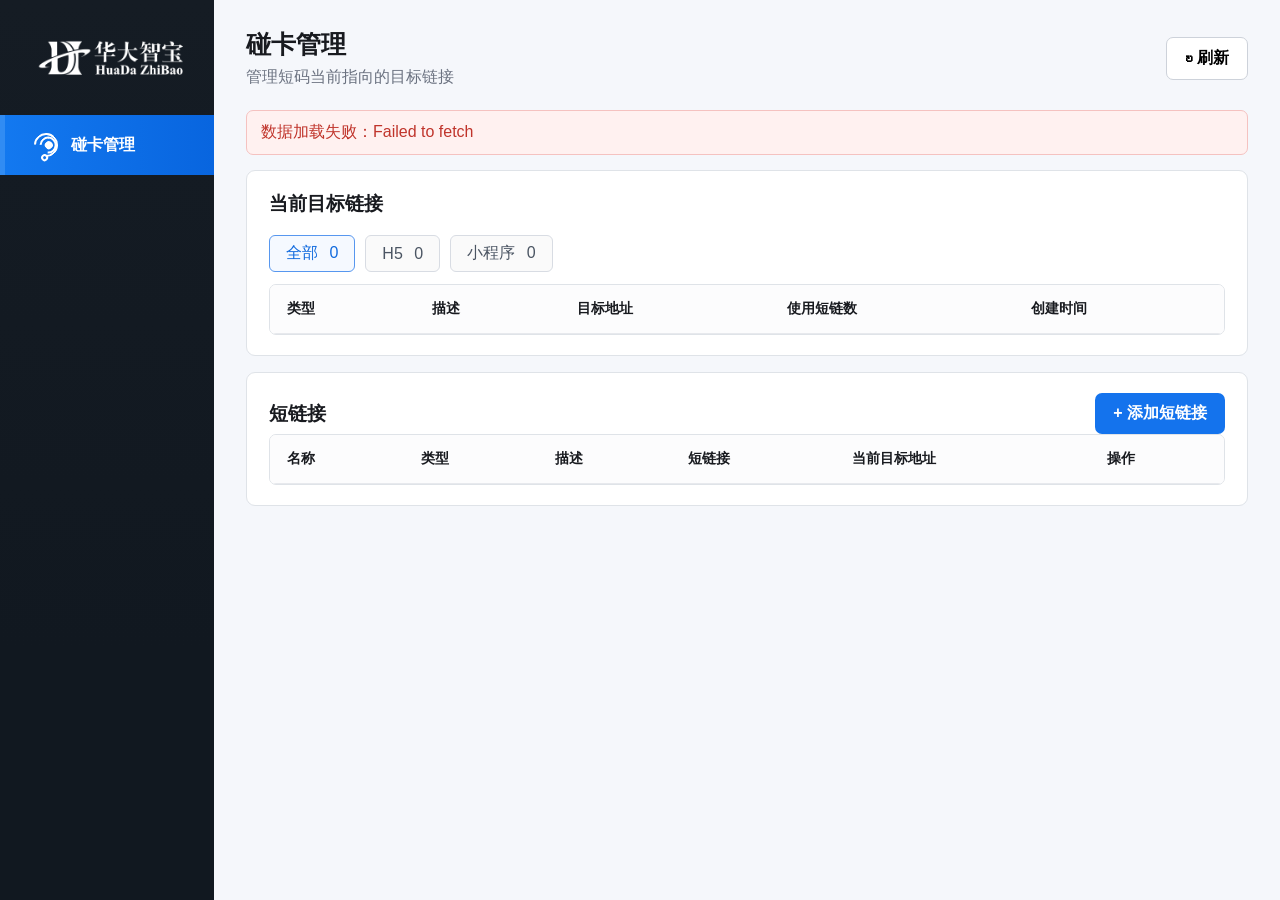
==== index.html @ 5fd1317d "feat: add card switch demo frontend" ====
<!doctype html>
<html lang="zh-CN">
<head>
  <meta charset="UTF-8" />
  <meta name="viewport" content="width=device-width, initial-scale=1.0" />
  <title>碰卡后台管理系统</title>
  <link rel="stylesheet" href="./style.css" />
</head>
<body>
  <div class="shell">
    <aside>
      <div class="brand">
        <img class="brand-logo" src="./assets/company-logo.png" alt="华大智宝" />
      </div>
      <div class="nav"><span class="tap-icon" aria-hidden="true"><i></i></span><b>碰卡管理</b></div>
    </aside>
    <main>
      <div class="content">
        <div class="title-row"><div><h1>碰卡管理</h1><p>管理短码当前指向的目标链接</p></div><button class="btn outline" id="refreshBtn">↻ 刷新</button></div>
        <div id="notice"></div>

        <section class="panel">
          <div class="panel-head"><h2>当前目标链接</h2></div>
          <div class="tabs"><button class="active" data-filter="all">全部 <i id="allCount">0</i></button><button data-filter="h5">H5 <i id="h5Count">0</i></button><button data-filter="miniprogram">小程序 <i id="miniCount">0</i></button></div>
          <div class="table"><table><thead><tr><th>类型</th><th>描述</th><th>目标地址</th><th>使用短链数</th><th>创建时间</th></tr></thead><tbody id="targetRows"></tbody></table></div>
        </section>

        <section class="panel">
          <div class="panel-head"><h2>短链接</h2><button class="btn primary" id="addLinkBtn">+ 添加短链接</button></div>
          <div class="table"><table><thead><tr><th>名称</th><th>类型</th><th>描述</th><th>短链接</th><th>当前目标地址</th><th>操作</th></tr></thead><tbody id="cardRows"></tbody></table></div>
        </section>
      </div>
    </main>
  </div>

  <dialog id="linkDialog">
    <form id="linkForm">
      <button class="close" type="button" data-close>×</button><h2 id="linkDialogTitle">添加短链接</h2><p id="linkDialogTip">创建固定短码与目标地址的映射</p>
      <label><span>卡片名称</span><input id="linkName" required placeholder="例如：展厅入口" /></label>
      <label id="customCodeField"><span>自定义短码</span><div><input id="customCode" maxlength="8" placeholder="可选，留空或已存在自动生成" /><small>填写短链接末尾的 8 位内容，支持字母、数字、- 和 _</small></div></label>
      <label id="shortUrlField" hidden><span>短链接</span><input id="shortUrl" disabled /></label>
      <label><span>目标类型</span><div class="radio"><button class="selected" type="button" data-link-type="h5">◉ H5</button><button type="button" data-link-type="miniprogram">○ 小程序</button></div></label>
      <label><span>链接描述</span><input id="linkDescription" placeholder="例如：百度地图网页" /></label>
      <label><span>目标链接</span><div><input id="targetUrl" required placeholder="请输入完整目标链接" /></div></label>
      <div class="actions"><button class="btn outline" type="button" data-close>取消</button><button class="btn primary" id="saveLinkBtn">创建</button></div>
    </form>
  </dialog>
  <script src="./config.js"></script>
  <script src="./app.js"></script>
</body>
</html>
---- style.css ----
*{box-sizing:border-box}body{margin:0;min-width:320px;background:#f5f7fb;color:#181a1f;font-family:Inter,"PingFang SC","Microsoft YaHei",sans-serif}button,input,select{font:inherit}button{cursor:pointer}.shell{display:flex;min-height:100vh}aside{width:214px;flex:none;background:linear-gradient(180deg,#151c24,#111820 72%);color:#fff}.brand{height:115px;display:flex;align-items:center;padding:0 31px}.brand-logo{display:block;width:152px;height:auto;max-width:100%;object-fit:contain}.nav{position:relative;height:60px;display:flex;align-items:center;gap:13px;padding:0 34px;background:linear-gradient(90deg,#1379f0,#0865df);font-weight:600;box-shadow:inset 5px 0 #318cf3}.nav b{white-space:nowrap}.tap-icon{position:relative;width:24px;height:24px;display:block;flex:none;border:2px solid #fff;border-left-color:transparent;border-radius:50%;transform:rotate(-42deg)}.tap-icon:before,.tap-icon:after{content:"";position:absolute;border:2px solid #fff;border-left-color:transparent;border-radius:50%}.tap-icon:before{width:13px;height:13px;left:3px;top:3px}.tap-icon:after{width:4px;height:4px;left:7.5px;top:7.5px;background:#fff}.tap-icon i{position:absolute;width:7px;height:7px;border:2px solid #fff;border-radius:50%;left:-3px;bottom:-2px;background:#1675e9}main{min-width:0;flex:1}header{height:68px;display:flex;align-items:center;padding:0 32px;background:#fff;border-bottom:1px solid #e2e5ea;font-size:20px;font-weight:700}.content{max-width:1500px;padding:28px 32px 50px}.title-row,.panel-head{display:flex;justify-content:space-between;align-items:center;gap:15px}.title-row{margin-bottom:22px}.title-row h1{margin:0;font-size:25px}.title-row p{margin:6px 0 0;color:#6b7280}.btn{border:0;border-radius:7px;padding:10px 18px;display:inline-flex;align-items:center;justify-content:center;font-weight:600}.btn.primary{background:#1473ed;color:#fff}.btn.primary:hover{background:#0863d4}.btn.outline{background:#fff;border:1px solid #cdd2da}.btn:disabled{opacity:.55}.panel{background:#fff;border:1px solid #dfe3e8;border-radius:9px;padding:20px 22px;margin-bottom:16px}.panel h2{margin:0;font-size:19px}.tabs{display:flex;gap:10px;margin:18px 0 12px}.tabs button{padding:7px 16px;border:1px solid #d8dce3;border-radius:6px;background:#fafafa;color:#4b5563}.tabs .active{color:#106ade;border-color:#5797ef;background:#f5f9ff}.tabs i{font-style:normal;margin-left:7px}.table{overflow:auto;border:1px solid #dfe3e8;border-radius:7px}table{width:100%;border-collapse:collapse;font-size:14px}th,td{padding:15px 17px;text-align:left;border-bottom:1px solid #e7e9ed;white-space:nowrap}th{background:#fcfcfd}tr:last-child td{border:0}.url{max-width:390px;overflow:hidden;text-overflow:ellipsis}.tag,.status{display:inline-block;padding:3px 8px;border-radius:5px}.tag.h5{color:#1769df;background:#eaf3ff}.tag.miniprogram,.status{color:#168348;background:#e4f7e9}.empty{text-align:center;color:#949ba5;padding:34px}.link,a{border:0;background:none;color:#086bdc;text-decoration:none}.link.danger{color:#e5484d}.notice{padding:11px 14px;border:1px solid #b7ebc6;background:#edfcf2;color:#18794e;border-radius:7px;margin-bottom:15px}.notice.error{border-color:#f5c2c0;background:#fff1f0;color:#c0342b}dialog{width:min(900px,calc(100% - 30px));border:0;border-radius:13px;padding:0;box-shadow:0 18px 60px #18263d33}dialog::backdrop{background:#0f172a5c;backdrop-filter:blur(3px)}dialog form{position:relative;padding:42px 55px 38px}dialog h2{font-size:27px;margin:0}dialog form>p{font-size:17px;color:#6b7280;margin:9px 0 32px}.close{position:absolute;right:28px;top:23px;border:0;background:none;font-size:31px;color:#4b5563}dialog label{display:grid;grid-template-columns:155px 1fr;align-items:start;margin:20px 0}dialog label>span{padding-top:12px;font-weight:600}input,select{width:100%;height:49px;padding:0 14px;border:1px solid #ccd2db;border-radius:7px;background:#fff;outline:none}input:focus,select:focus{border-color:#287df0;box-shadow:0 0 0 2px #dbeafe}input:disabled{background:#f3f4f6;color:#777}label small{display:block;color:#747b85;margin-top:10px}.radio{display:flex;gap:14px}.radio button{height:49px;padding:0 24px;border:1px solid #ccd2db;border-radius:7px;background:#fff;color:#646b75}.radio .selected{color:#176ee8;border-color:#287df0;background:#f7faff}.hint{margin-left:155px;color:#747b85;font-size:14px}.actions{display:flex;justify-content:flex-end;gap:12px;margin-top:30px}.actions .btn{min-width:112px;height:46px}
.status{min-width:64px;text-align:center;font-weight:600}.status.active{color:#176b3a;background:#d9f8e5}.status.inactive{color:#b42318;background:#fee4e2}
@media(max-width:760px){aside{width:70px}.brand{padding:0 13px}.brand-logo{width:44px;height:41px;object-fit:cover;object-position:left}.nav b{display:none}.nav{padding:0 23px}.content{padding:20px 14px}header{padding:0 18px}.title-row{align-items:flex-start}dialog form{padding:38px 22px}dialog label{grid-template-columns:1fr;gap:8px}dialog label>span{padding:0}.radio{flex-wrap:wrap}.hint{margin-left:0}}
.table td .link + .link{margin-left:14px}
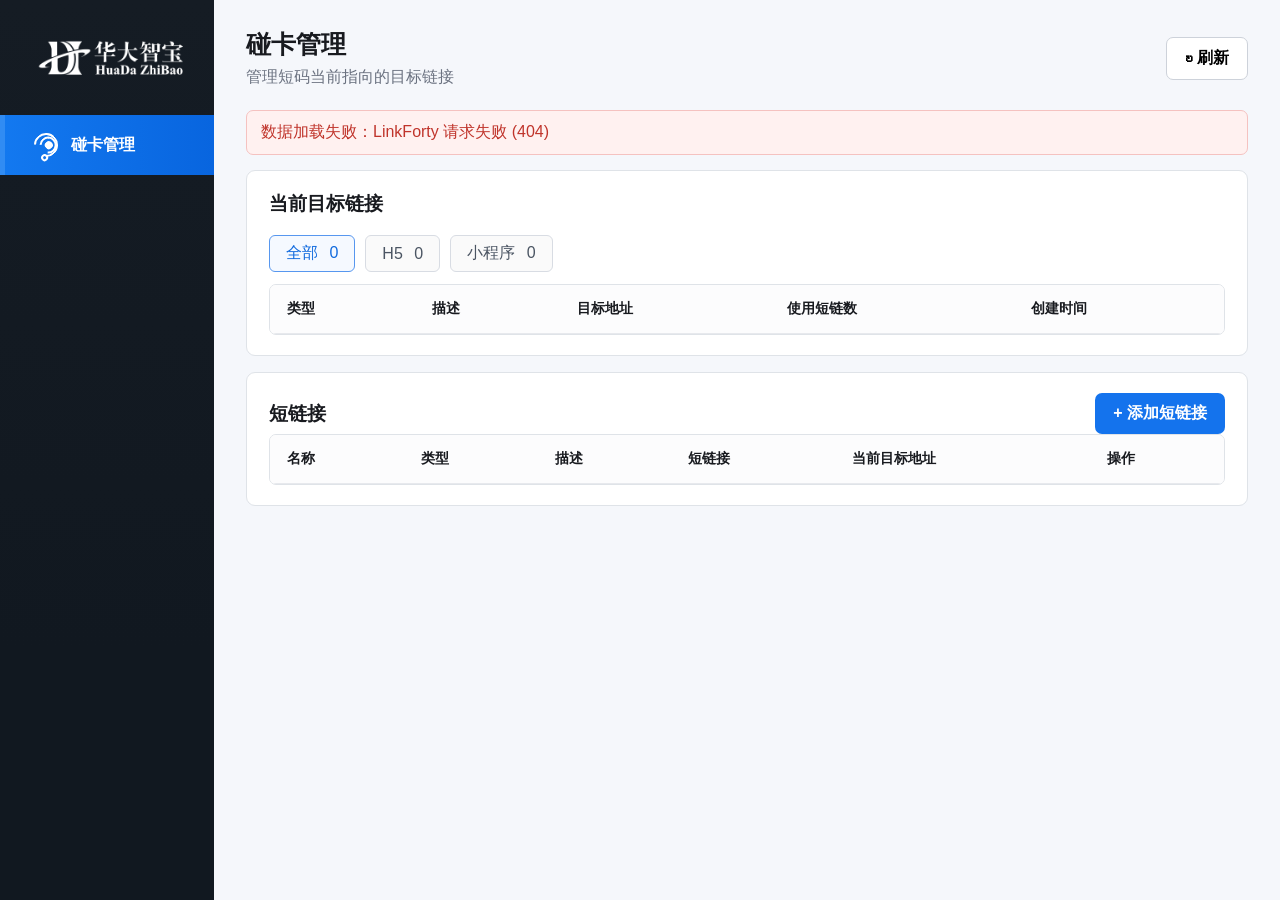
==== commit e701548e: "feat: 增加深度链接格式检测" ====
--- a/index.html
+++ b/index.html
@@ -41,7 +41,7 @@
       <label id="shortUrlField" hidden><span>短链接</span><input id="shortUrl" disabled /></label>
       <label><span>目标类型</span><div class="radio"><button class="selected" type="button" data-link-type="h5">◉ H5</button><button type="button" data-link-type="miniprogram">○ 小程序</button></div></label>
       <label><span>链接描述</span><input id="linkDescription" placeholder="例如：百度地图网页" /></label>
-      <label><span>目标链接</span><div><input id="targetUrl" required placeholder="请输入完整目标链接" /></div></label>
+      <label><span>目标链接</span><div><input id="targetUrl" required placeholder="请输入完整目标链接" /><div id="targetUrlError" class="field-error" hidden></div></div></label>
       <div class="actions"><button class="btn outline" type="button" data-close>取消</button><button class="btn primary" id="saveLinkBtn">创建</button></div>
     </form>
   </dialog>
--- a/style.css
+++ b/style.css
@@ -2,3 +2,19 @@
 .status{min-width:64px;text-align:center;font-weight:600}.status.active{color:#176b3a;background:#d9f8e5}.status.inactive{color:#b42318;background:#fee4e2}
 @media(max-width:760px){aside{width:70px}.brand{padding:0 13px}.brand-logo{width:44px;height:41px;object-fit:cover;object-position:left}.nav b{display:none}.nav{padding:0 23px}.content{padding:20px 14px}header{padding:0 18px}.title-row{align-items:flex-start}dialog form{padding:38px 22px}dialog label{grid-template-columns:1fr;gap:8px}dialog label>span{padding:0}.radio{flex-wrap:wrap}.hint{margin-left:0}}
 .table td .link + .link{margin-left:14px}
+.field-error {
+margin-top: 8px;
+  color: #e5484d;
+  font-size: 14px;
+  line-height: 20px;
+}
+
+input.input-error {
+  border-color: #e5484d;
+  background: #fff7f7;
+}
+
+input.input-error:focus {
+  border-color: #e5484d;
+  box-shadow: 0 0 0 2px #fee2e2;
+}
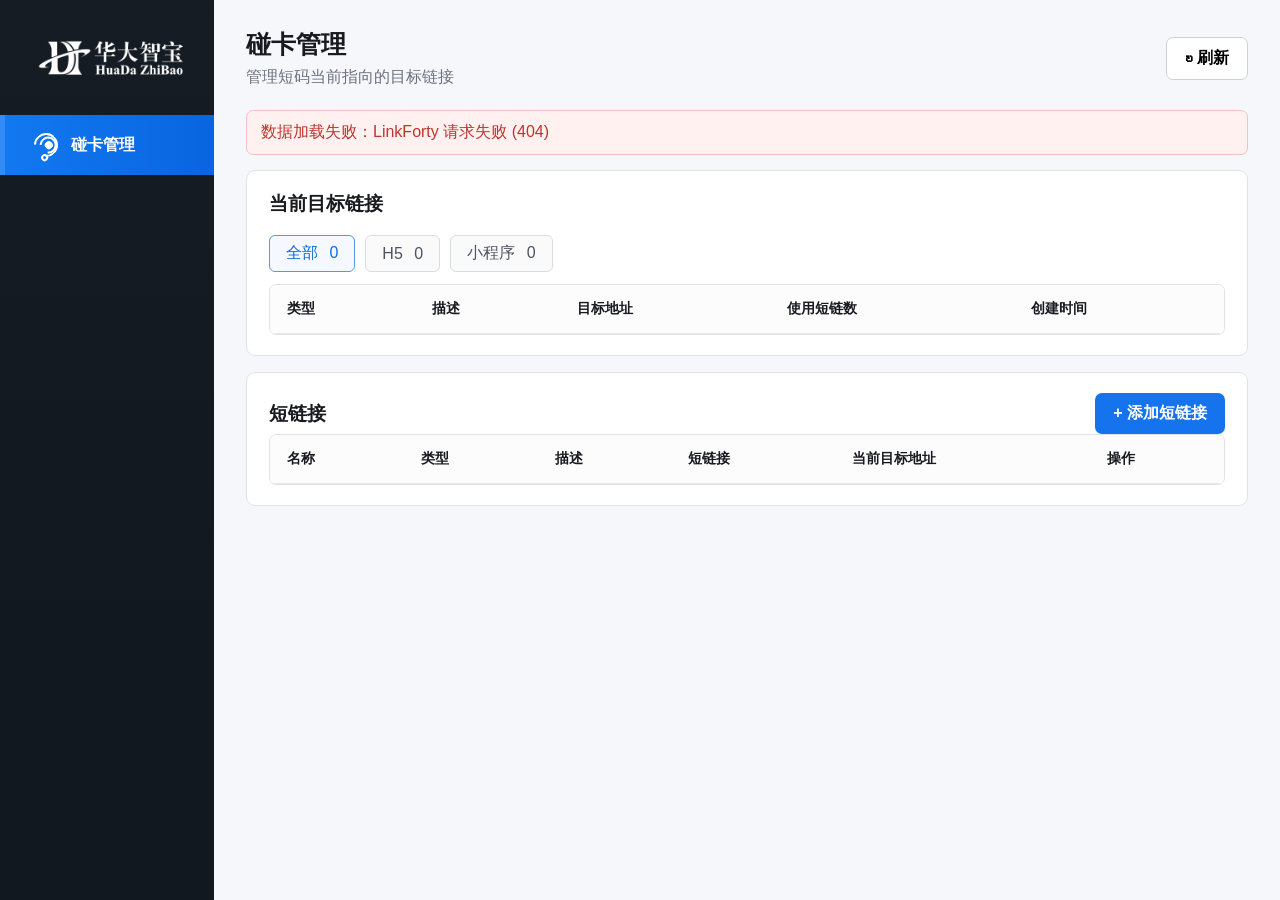
==== commit 66354814: "Revert "feat: 增加深度链接格式检测" This reverts commit e701548e35be09c3f72bed0530a7d8479583f163." ====
--- a/index.html
+++ b/index.html
@@ -41,7 +41,7 @@
       <label id="shortUrlField" hidden><span>短链接</span><input id="shortUrl" disabled /></label>
       <label><span>目标类型</span><div class="radio"><button class="selected" type="button" data-link-type="h5">◉ H5</button><button type="button" data-link-type="miniprogram">○ 小程序</button></div></label>
       <label><span>链接描述</span><input id="linkDescription" placeholder="例如：百度地图网页" /></label>
-      <label><span>目标链接</span><div><input id="targetUrl" required placeholder="请输入完整目标链接" /><div id="targetUrlError" class="field-error" hidden></div></div></label>
+      <label><span>目标链接</span><div><input id="targetUrl" required placeholder="请输入完整目标链接" /></div></label>
       <div class="actions"><button class="btn outline" type="button" data-close>取消</button><button class="btn primary" id="saveLinkBtn">创建</button></div>
     </form>
   </dialog>
--- a/style.css
+++ b/style.css
@@ -2,19 +2,3 @@
 .status{min-width:64px;text-align:center;font-weight:600}.status.active{color:#176b3a;background:#d9f8e5}.status.inactive{color:#b42318;background:#fee4e2}
 @media(max-width:760px){aside{width:70px}.brand{padding:0 13px}.brand-logo{width:44px;height:41px;object-fit:cover;object-position:left}.nav b{display:none}.nav{padding:0 23px}.content{padding:20px 14px}header{padding:0 18px}.title-row{align-items:flex-start}dialog form{padding:38px 22px}dialog label{grid-template-columns:1fr;gap:8px}dialog label>span{padding:0}.radio{flex-wrap:wrap}.hint{margin-left:0}}
 .table td .link + .link{margin-left:14px}
-.field-error {
-margin-top: 8px;
-  color: #e5484d;
-  font-size: 14px;
-  line-height: 20px;
-}
-
-input.input-error {
-  border-color: #e5484d;
-  background: #fff7f7;
-}
-
-input.input-error:focus {
-  border-color: #e5484d;
-  box-shadow: 0 0 0 2px #fee2e2;
-}
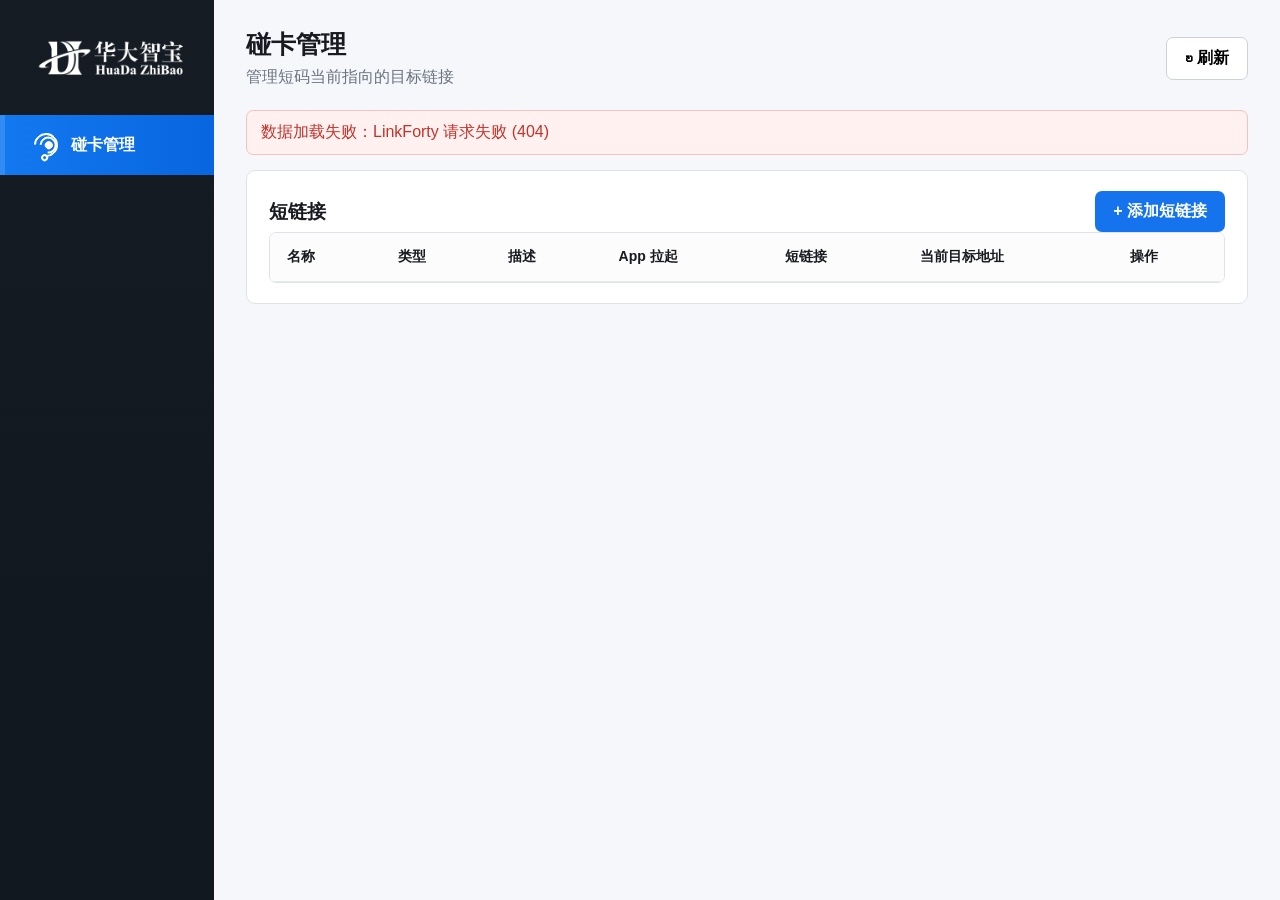
==== commit ed276647: "feat(demo): add App deep-link bridge Add App scheme launching, HTTPS fallback, and remove frontend l" ====
--- a/index.html
+++ b/index.html
@@ -5,6 +5,18 @@
   <meta name="viewport" content="width=device-width, initial-scale=1.0" />
   <title>碰卡后台管理系统</title>
   <link rel="stylesheet" href="./style.css" />
+  <style>
+    .form-row { display: grid; grid-template-columns: 155px 1fr; align-items: start; gap: 0; margin: 20px 0; }
+    .form-row > span { padding-top: 12px; font-weight: 600; }
+    textarea { width: 100%; padding: 12px 14px; border: 1px solid #ccd2db; border-radius: 7px; resize: vertical; line-height: 1.5; outline: none; font: inherit; }
+    textarea:focus { border-color: #287df0; box-shadow: 0 0 0 2px #dbeafe; }
+    .app-open-fields[hidden], .plain-target-field[hidden] { display: none; }
+    .tag.app { color: #a15c00; background: #fff2cc; }
+    @media(max-width:760px) {
+      .form-row { grid-template-columns: 1fr; gap: 8px; }
+      .form-row > span { padding-top: 0; }
+    }
+  </style>
 </head>
 <body>
   <div class="shell">
@@ -20,14 +32,8 @@
         <div id="notice"></div>
 
         <section class="panel">
-          <div class="panel-head"><h2>当前目标链接</h2></div>
-          <div class="tabs"><button class="active" data-filter="all">全部 <i id="allCount">0</i></button><button data-filter="h5">H5 <i id="h5Count">0</i></button><button data-filter="miniprogram">小程序 <i id="miniCount">0</i></button></div>
-          <div class="table"><table><thead><tr><th>类型</th><th>描述</th><th>目标地址</th><th>使用短链数</th><th>创建时间</th></tr></thead><tbody id="targetRows"></tbody></table></div>
-        </section>
-
-        <section class="panel">
           <div class="panel-head"><h2>短链接</h2><button class="btn primary" id="addLinkBtn">+ 添加短链接</button></div>
-          <div class="table"><table><thead><tr><th>名称</th><th>类型</th><th>描述</th><th>短链接</th><th>当前目标地址</th><th>操作</th></tr></thead><tbody id="cardRows"></tbody></table></div>
+          <div class="table"><table><thead><tr><th>名称</th><th>类型</th><th>描述</th><th>App 拉起</th><th>短链接</th><th>当前目标地址</th><th>操作</th></tr></thead><tbody id="cardRows"></tbody></table></div>
         </section>
       </div>
     </main>
@@ -37,11 +43,18 @@
     <form id="linkForm">
       <button class="close" type="button" data-close>×</button><h2 id="linkDialogTitle">添加短链接</h2><p id="linkDialogTip">创建固定短码与目标地址的映射</p>
       <label><span>卡片名称</span><input id="linkName" required placeholder="例如：展厅入口" /></label>
-      <label id="customCodeField"><span>自定义短码</span><div><input id="customCode" maxlength="8" placeholder="可选，留空或已存在自动生成" /><small>填写短链接末尾的 8 位内容，支持字母、数字、- 和 _</small></div></label>
+      <label id="customCodeField"><span>自定义短码</span><div><input id="customCode" placeholder="可选，留空时自动生成" autocomplete="off" /><small>长度不限，支持字母、数字、- 和 _</small></div></label>
       <label id="shortUrlField" hidden><span>短链接</span><input id="shortUrl" disabled /></label>
-      <label><span>目标类型</span><div class="radio"><button class="selected" type="button" data-link-type="h5">◉ H5</button><button type="button" data-link-type="miniprogram">○ 小程序</button></div></label>
+      <label><span>目标类型</span><div class="radio"><button class="selected" type="button" data-link-type="h5">◉ H5</button><button type="button" data-link-type="miniprogram">○ 小程序</button><button type="button" data-link-type="app">○ App</button></div></label>
       <label><span>链接描述</span><input id="linkDescription" placeholder="例如：百度地图网页" /></label>
-      <label><span>目标链接</span><div><input id="targetUrl" required placeholder="请输入完整目标链接" /></div></label>
+      <div id="appOpenFields" class="app-open-fields" hidden>
+        <label><span>iOS Scheme</span><div><input id="iosScheme" value="com.icbc.iphoneclient://" placeholder="例如：com.icbc.iphoneclient://" /></div></label>
+        <label><span>Android Scheme</span><div><input id="androidScheme" value="com.icbc.androidclient://" placeholder="例如：com.icbc.androidclient://" /></div></label>
+        <label><span>鸿蒙 Scheme</span><div><input id="harmonyScheme" value="com.icbc.harmonyclient://" placeholder="例如：com.icbc.harmonyclient://" /></div></label>
+        <label><span>App 跳转参数</span><div><textarea id="appPayload" rows="4" spellcheck="false" placeholder="例如：startType=PORTALINJECT&menuId=conformity&injectParams=原始 Base64 字符串"></textarea><small>填写 Scheme:// 后的全部内容</small><div id="appPayloadError" class="field-error" hidden></div></div></label>
+        <label><span>默认页</span><div><input id="targetUrl" placeholder="请输入完整默认页地址" /><div id="targetUrlError" class="field-error" hidden></div></div></label>
+      </div>
+      <div id="plainTargetField" class="plain-target-field"><label><span>目标链接</span><div><input id="plainTargetUrl" placeholder="请输入完整目标链接" /><div id="plainTargetUrlError" class="field-error" hidden></div></div></label></div>
       <div class="actions"><button class="btn outline" type="button" data-close>取消</button><button class="btn primary" id="saveLinkBtn">创建</button></div>
     </form>
   </dialog>
--- a/style.css
+++ b/style.css
@@ -2,3 +2,21 @@
 .status{min-width:64px;text-align:center;font-weight:600}.status.active{color:#176b3a;background:#d9f8e5}.status.inactive{color:#b42318;background:#fee4e2}
 @media(max-width:760px){aside{width:70px}.brand{padding:0 13px}.brand-logo{width:44px;height:41px;object-fit:cover;object-position:left}.nav b{display:none}.nav{padding:0 23px}.content{padding:20px 14px}header{padding:0 18px}.title-row{align-items:flex-start}dialog form{padding:38px 22px}dialog label{grid-template-columns:1fr;gap:8px}dialog label>span{padding:0}.radio{flex-wrap:wrap}.hint{margin-left:0}}
 .table td .link + .link{margin-left:14px}
+.field-error {
+margin-top: 8px;
+  color: #e5484d;
+  font-size: 14px;
+  line-height: 20px;
+}
+
+input.input-error,
+textarea.input-error {
+  border-color: #e5484d;
+  background: #fff7f7;
+}
+
+input.input-error:focus,
+textarea.input-error:focus {
+  border-color: #e5484d;
+  box-shadow: 0 0 0 2px #fee2e2;
+}
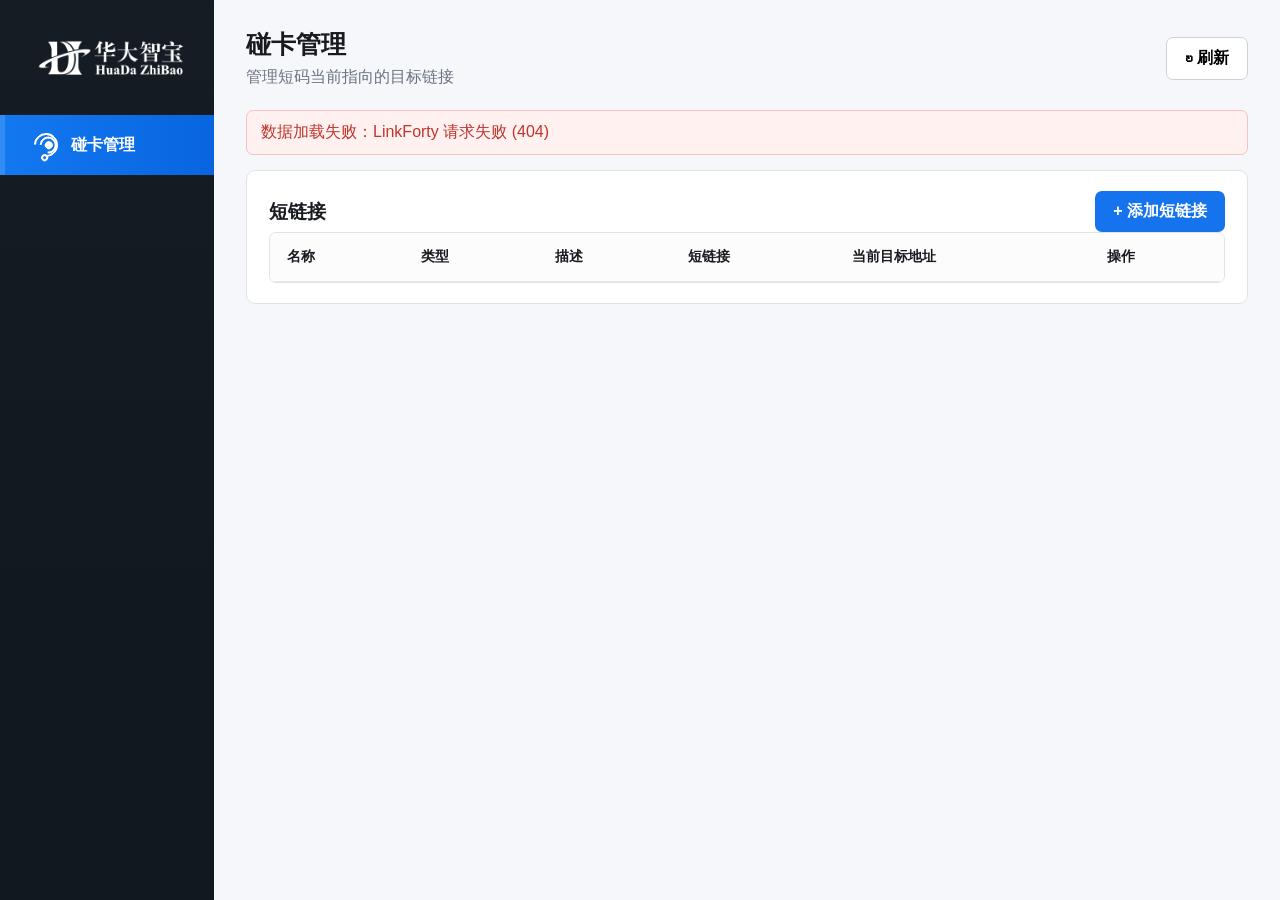
==== commit 10015865: "feat(demo): support configurable platform app schemes" ====
--- a/index.html
+++ b/index.html
@@ -33,7 +33,7 @@
 
         <section class="panel">
           <div class="panel-head"><h2>短链接</h2><button class="btn primary" id="addLinkBtn">+ 添加短链接</button></div>
-          <div class="table"><table><thead><tr><th>名称</th><th>类型</th><th>描述</th><th>App 拉起</th><th>短链接</th><th>当前目标地址</th><th>操作</th></tr></thead><tbody id="cardRows"></tbody></table></div>
+          <div class="table"><table><thead><tr><th>名称</th><th>类型</th><th>描述</th><th>短链接</th><th>当前目标地址</th><th>操作</th></tr></thead><tbody id="cardRows"></tbody></table></div>
         </section>
       </div>
     </main>
@@ -43,15 +43,16 @@
     <form id="linkForm">
       <button class="close" type="button" data-close>×</button><h2 id="linkDialogTitle">添加短链接</h2><p id="linkDialogTip">创建固定短码与目标地址的映射</p>
       <label><span>卡片名称</span><input id="linkName" required placeholder="例如：展厅入口" /></label>
-      <label id="customCodeField"><span>自定义短码</span><div><input id="customCode" placeholder="可选，留空时自动生成" autocomplete="off" /><small>长度不限，支持字母、数字、- 和 _</small></div></label>
+      <label id="customCodeField"><span>自定义短码</span><div><input id="customCode" minlength="8" maxlength="20" placeholder="可选，留空时自动生成" autocomplete="off" /><small>长度为 8～20 位，支持字母、数字、- 和 _</small></div></label>
       <label id="shortUrlField" hidden><span>短链接</span><input id="shortUrl" disabled /></label>
       <label><span>目标类型</span><div class="radio"><button class="selected" type="button" data-link-type="h5">◉ H5</button><button type="button" data-link-type="miniprogram">○ 小程序</button><button type="button" data-link-type="app">○ App</button></div></label>
       <label><span>链接描述</span><input id="linkDescription" placeholder="例如：百度地图网页" /></label>
       <div id="appOpenFields" class="app-open-fields" hidden>
-        <label><span>iOS Scheme</span><div><input id="iosScheme" value="com.icbc.iphoneclient://" placeholder="例如：com.icbc.iphoneclient://" /></div></label>
-        <label><span>Android Scheme</span><div><input id="androidScheme" value="com.icbc.androidclient://" placeholder="例如：com.icbc.androidclient://" /></div></label>
-        <label><span>鸿蒙 Scheme</span><div><input id="harmonyScheme" value="com.icbc.harmonyclient://" placeholder="例如：com.icbc.harmonyclient://" /></div></label>
-        <label><span>App 跳转参数</span><div><textarea id="appPayload" rows="4" spellcheck="false" placeholder="例如：startType=PORTALINJECT&menuId=conformity&injectParams=原始 Base64 字符串"></textarea><small>填写 Scheme:// 后的全部内容</small><div id="appPayloadError" class="field-error" hidden></div></div></label>
+        <label><span>iOS Scheme（可选）</span><div><input id="iosScheme" value="" placeholder="例如：com.example.iosapp://" /><div id="iosSchemeError" class="field-error" hidden></div></div></label>
+        <label><span>Android Scheme（可选）</span><div><input id="androidScheme" value="" placeholder="例如：com.example.androidapp://" /><div id="androidSchemeError" class="field-error" hidden></div></div></label>
+        <label><span>鸿蒙 Scheme（可选）</span><div><input id="harmonyScheme" value="" placeholder="例如：com.example.harmonyapp://" /><div id="harmonySchemeError" class="field-error" hidden></div></div></label>
+        <div id="schemeGroupError" class="field-error scheme-group-error" hidden>至少填写一个平台 Scheme</div>
+        <label><span>App 跳转参数</span><div><textarea id="appPayload" rows="4" maxlength="4096" spellcheck="false" placeholder="请按目标软件要求填写 Scheme:// 后的全部内容"></textarea><div id="appPayloadError" class="field-error" hidden></div></div></label>
         <label><span>默认页</span><div><input id="targetUrl" placeholder="请输入完整默认页地址" /><div id="targetUrlError" class="field-error" hidden></div></div></label>
       </div>
       <div id="plainTargetField" class="plain-target-field"><label><span>目标链接</span><div><input id="plainTargetUrl" placeholder="请输入完整目标链接" /><div id="plainTargetUrlError" class="field-error" hidden></div></div></label></div>
--- a/style.css
+++ b/style.css
@@ -7,6 +7,10 @@
   color: #e5484d;
   font-size: 14px;
   line-height: 20px;
+}
+
+.scheme-group-error {
+  margin-left: 155px;
 }
 
 input.input-error,
@@ -20,3 +24,9 @@
   border-color: #e5484d;
   box-shadow: 0 0 0 2px #fee2e2;
 }
+
+@media(max-width:760px) {
+  .scheme-group-error {
+    margin-left: 0;
+  }
+}
